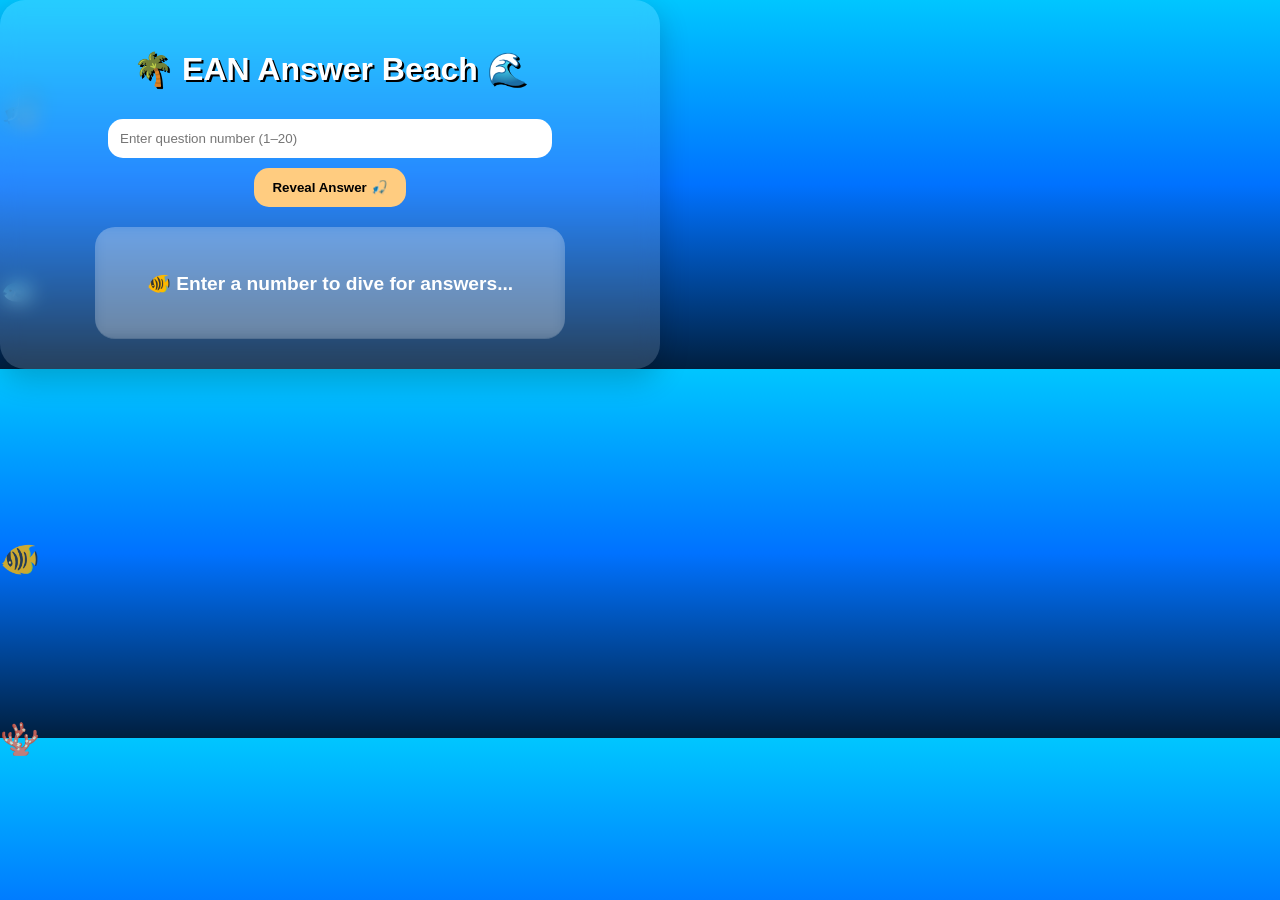
==== index.html @ 5c1686e1 "Update index.html" ====
<!DOCTYPE html>
<html lang="en">
<head>
  <meta charset="UTF-8">
  <title>EAN Answer Sea 🌊📘</title>
  <link rel="stylesheet" href="answer-style.css">
</head>

<body>

  <div class="container">

    <h1>🌴 EAN Answer Beach 🌊</h1>

    <input type="number" id="aNumber" placeholder="Enter question number (1–20)">
    <br>
    <button onclick="showAnswer()">Reveal Answer 🎣</button>

    <div id="answerBox">
      <p id="answerText">🐠 Enter a number to dive for answers...</p>
    </div>

  </div>

  <!-- floating aesthetic elements -->
  <div class="floating" style="top:10%; left:0;">🎣</div>
  <div class="floating" style="top:30%; left:0;">🐟</div>
  <div class="floating" style="top:60%; left:0;">🐠</div>
  <div class="floating" style="top:80%; left:0;">🪸</div>

  <script src="answer.js"></script>
</body>
</html>
---- answer-style.css ----
body {
  margin: 0;
  font-family: "Comic Sans MS", Arial;
  text-align: center;
  color: white;
  background: linear-gradient(to bottom, #00c6ff, #0072ff, #001f3f);
  overflow: hidden;body {
  margin: 0;
  font-family: "Poppins", Arial, sans-serif;
  height: 100vh;
  overflow: hidden;
  display: flex;
  justify-content: center;
  align-items: center;
  color: white;
  text-align: center;

  /* Sky → sea → sand gradient */
  background: linear-gradient(
    to bottom,
    #87ceeb 0%,      /* sky */
    #b0e0ff 35%,     /* soft clouds */
    #4fc3f7 60%,     /* sea */
    #f4d03f 100%     /* sand */
  );
}

/* floating aesthetic overlay */
body::before {
  content: "";
  position: absolute;
  width: 100%;
  height: 100%;
  background-image:
    radial-gradient(circle at 20% 30%, rgba(255,255,255,0.6) 0 2px, transparent 3px),
    radial-gradient(circle at 70% 40%, rgba(255,255,255,0.4) 0 2px, transparent 3px),
    radial-gradient(circle at 40% 80%, rgba(255,255,255,0.5) 0 2px, transparent 3px);
  animation: floatSky 12s infinite linear;
  pointer-events: none;
}

@keyframes floatSky {
  from { transform: translateY(0px); }
  to { transform: translateY(-50px); }
}

/* CENTER CARD */
.container {
  position: relative;
  z-index: 2;
  width: 70%;
  max-width: 600px;
  padding: 30px;
  border-radius: 25px;

  background: rgba(255, 255, 255, 0.15);
  backdrop-filter: blur(10px);

  box-shadow: 0 10px 30px rgba(0,0,0,0.2);
}

/* INPUT */
input {
  padding: 12px;
  border-radius: 15px;
  border: none;
  width: 70%;
  margin-top: 10px;
  outline: none;
}

/* BUTTON */
button {
  margin-top: 10px;
  padding: 12px 18px;
  border: none;
  border-radius: 15px;
  background: #ffcc80;
  font-weight: bold;
  cursor: pointer;
  transition: 0.3s;
}

button:hover {
  background: #ffb74d;
  transform: scale(1.05);
}

/* ANSWER BOX */
#answerBox {
  margin-top: 20px;
  font-size: 1.2rem;
  font-weight: bold;
}

/* FLOATING FISH + RODS */
.floating {
  position: absolute;
  font-size: 2rem;
  animation: swim 12s linear infinite;
  opacity: 0.8;
}

@keyframes swim {
  from { transform: translateX(-200px) rotate(0deg); }
  to { transform: translateX(120vw) rotate(360deg); }
}
}

h1 {
  margin-top: 20px;
  text-shadow: 2px 2px 0 #000;
}

.input-box {
  margin-top: 20px;
}

input {
  padding: 10px;
  border-radius: 15px;
  border: none;
  width: 220px;
}

button {
  padding: 10px 15px;
  border-radius: 15px;
  border: none;
  background: #ffeb3b;
  font-weight: bold;
  cursor: pointer;
}

button:hover {
  background: #ffd600;
}

#answerBox {
  margin-top: 60px;
  width: 70%;
  margin-left: auto;
  margin-right: auto;
  padding: 25px;
  background: rgba(255,255,255,0.2);
  border-radius: 20px;
  backdrop-filter: blur(6px);
  font-size: 1.5rem;
  animation: pop 0.3s ease-in-out;
}

@keyframes pop {
  0% { transform: scale(0.5); opacity: 0; }
  100% { transform: scale(1); opacity: 1; }
}
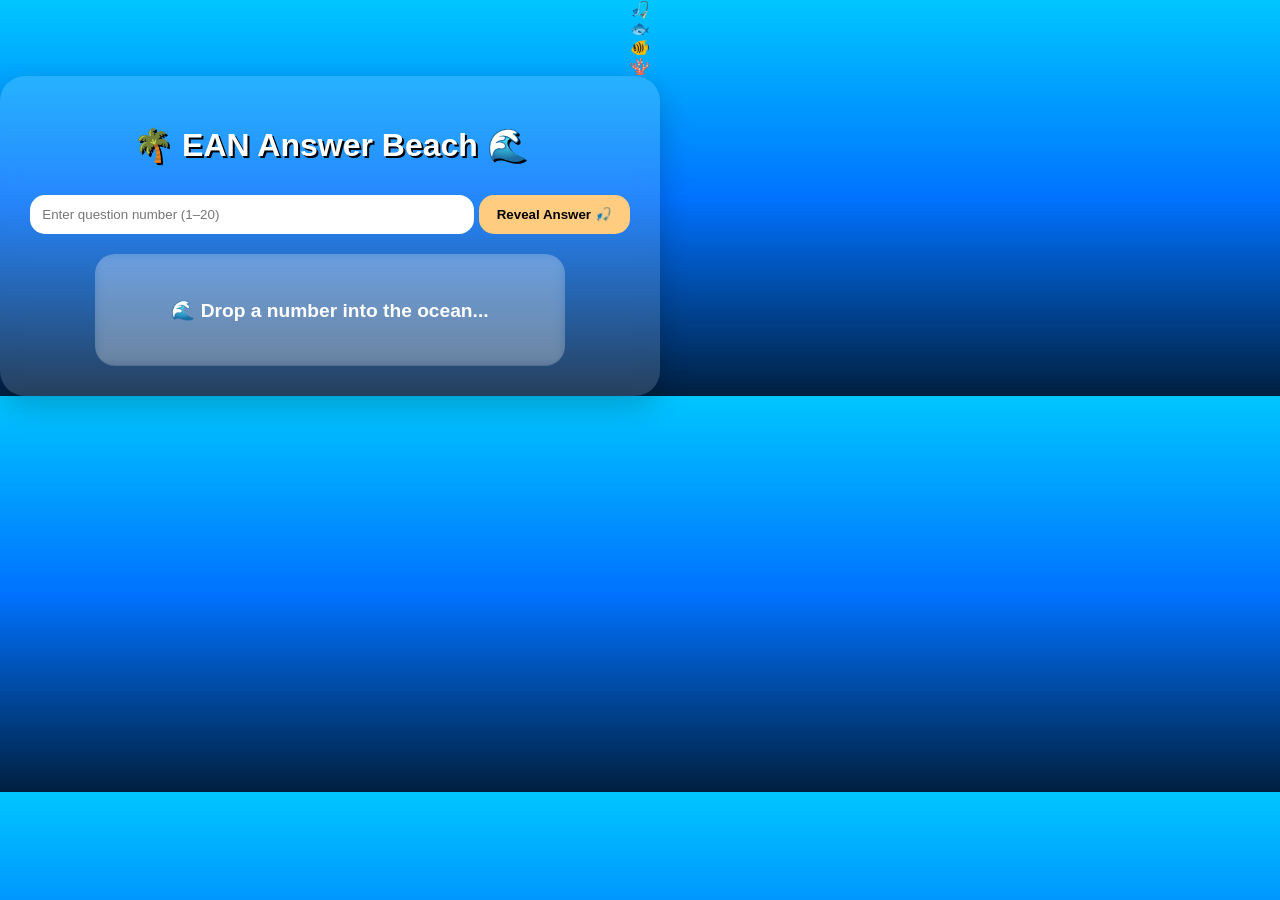
==== commit c4d57dfe: "Update index.html" ====
--- a/index.html
+++ b/index.html
@@ -2,31 +2,43 @@
 <html lang="en">
 <head>
   <meta charset="UTF-8">
-  <title>EAN Answer Sea 🌊📘</title>
+  <title>EAN Answer Beach 🌊</title>
   <link rel="stylesheet" href="answer-style.css">
 </head>
 
 <body>
 
+  <!-- SKY -->
+  <div class="sky"></div>
+
+  <!-- CLOUDS -->
+  <div class="cloud c1"></div>
+  <div class="cloud c2"></div>
+  <div class="cloud c3"></div>
+
+  <!-- SEA -->
+  <div class="sea"></div>
+
+  <!-- SAND -->
+  <div class="sand"></div>
+
+  <!-- FLOATING OBJECTS -->
+  <div class="float f1">🎣</div>
+  <div class="float f2">🐟</div>
+  <div class="float f3">🐠</div>
+  <div class="float f4">🪸</div>
+
+  <!-- CENTER UI -->
   <div class="container">
-
     <h1>🌴 EAN Answer Beach 🌊</h1>
 
     <input type="number" id="aNumber" placeholder="Enter question number (1–20)">
-    <br>
     <button onclick="showAnswer()">Reveal Answer 🎣</button>
 
     <div id="answerBox">
-      <p id="answerText">🐠 Enter a number to dive for answers...</p>
+      <p id="answerText">🌊 Drop a number into the ocean...</p>
     </div>
-
   </div>
-
-  <!-- floating aesthetic elements -->
-  <div class="floating" style="top:10%; left:0;">🎣</div>
-  <div class="floating" style="top:30%; left:0;">🐟</div>
-  <div class="floating" style="top:60%; left:0;">🐠</div>
-  <div class="floating" style="top:80%; left:0;">🪸</div>
 
   <script src="answer.js"></script>
 </body>
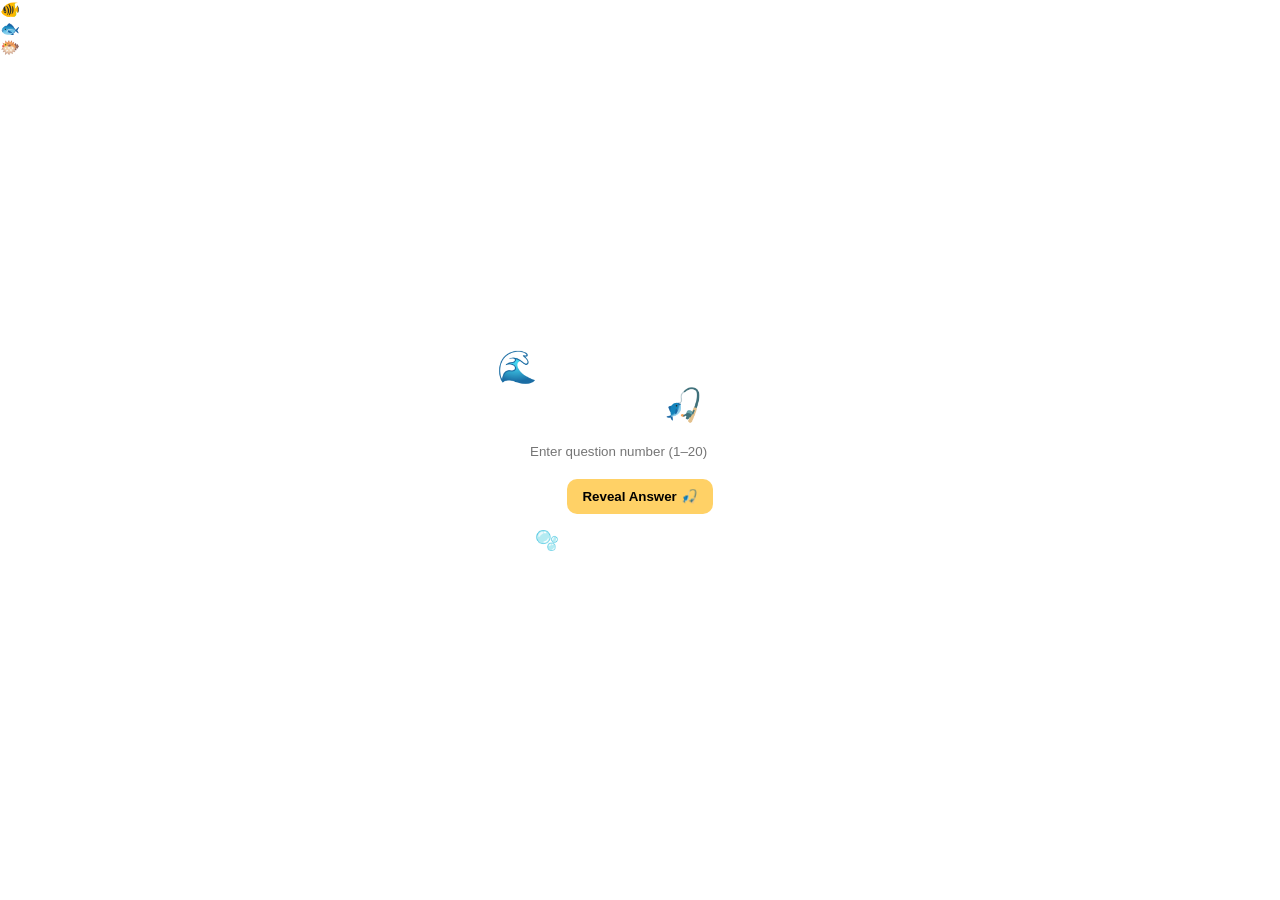
==== commit 89fb486c: "Update index.html" ====
--- a/index.html
+++ b/index.html
@@ -2,42 +2,31 @@
 <html lang="en">
 <head>
   <meta charset="UTF-8">
-  <title>EAN Answer Beach 🌊</title>
+  <meta name="viewport" content="width=device-width, initial-scale=1.0, viewport-fit=cover">
+  <title>EAN Answer Reef 🌊🎣</title>
   <link rel="stylesheet" href="answer-style.css">
 </head>
 
 <body>
 
-  <!-- SKY -->
-  <div class="sky"></div>
+  <div class="bg"></div>
+  <div class="light"></div>
 
-  <!-- CLOUDS -->
-  <div class="cloud c1"></div>
-  <div class="cloud c2"></div>
-  <div class="cloud c3"></div>
+  <div class="fish f1">🐠</div>
+  <div class="fish f2">🐟</div>
+  <div class="fish f3">🐡</div>
 
-  <!-- SEA -->
-  <div class="sea"></div>
+  <div class="container">
 
-  <!-- SAND -->
-  <div class="sand"></div>
-
-  <!-- FLOATING OBJECTS -->
-  <div class="float f1">🎣</div>
-  <div class="float f2">🐟</div>
-  <div class="float f3">🐠</div>
-  <div class="float f4">🪸</div>
-
-  <!-- CENTER UI -->
-  <div class="container">
-    <h1>🌴 EAN Answer Beach 🌊</h1>
+    <h1>🌊 Answer Fishing Zone 🎣</h1>
 
     <input type="number" id="aNumber" placeholder="Enter question number (1–20)">
     <button onclick="showAnswer()">Reveal Answer 🎣</button>
 
     <div id="answerBox">
-      <p id="answerText">🌊 Drop a number into the ocean...</p>
+      <p id="answerText">🫧 Cast for the answer...</p>
     </div>
+
   </div>
 
   <script src="answer.js"></script>
--- a/answer-style.css
+++ b/answer-style.css
@@ -1,155 +1,123 @@
-body {
+* {
   margin: 0;
-  font-family: "Comic Sans MS", Arial;
-  text-align: center;
-  color: white;
-  background: linear-gradient(to bottom, #00c6ff, #0072ff, #001f3f);
-  overflow: hidden;body {
-  margin: 0;
-  font-family: "Poppins", Arial, sans-serif;
-  height: 100vh;
-  overflow: hidden;
-  display: flex;
-  justify-content: center;
-  align-items: center;
-  color: white;
-  text-align: center;
-
-  /* Sky → sea → sand gradient */
-  background: linear-gradient(
-    to bottom,
-    #87ceeb 0%,      /* sky */
-    #b0e0ff 35%,     /* soft clouds */
-    #4fc3f7 60%,     /* sea */
-    #f4d03f 100%     /* sand */
-  );
+  padding: 0;
+  box-sizing: border-box;
 }
 
-/* floating aesthetic overlay */
-body::before {
-  content: "";
+body {
+  overflow: hidden;
+  font-family: Arial, sans-serif;
+}
+
+/* SKY */
+.sky {
   position: absolute;
   width: 100%;
-  height: 100%;
-  background-image:
-    radial-gradient(circle at 20% 30%, rgba(255,255,255,0.6) 0 2px, transparent 3px),
-    radial-gradient(circle at 70% 40%, rgba(255,255,255,0.4) 0 2px, transparent 3px),
-    radial-gradient(circle at 40% 80%, rgba(255,255,255,0.5) 0 2px, transparent 3px);
-  animation: floatSky 12s infinite linear;
-  pointer-events: none;
+  height: 40%;
+  background: linear-gradient(to bottom, #7ec8ff, #cfefff);
 }
 
-@keyframes floatSky {
-  from { transform: translateY(0px); }
-  to { transform: translateY(-50px); }
+/* CLOUDS */
+.cloud {
+  position: absolute;
+  width: 120px;
+  height: 60px;
+  background: white;
+  border-radius: 50px;
+  opacity: 0.8;
+  animation: floatClouds 20s linear infinite;
+}
+
+.c1 { top: 5%; left: -150px; }
+.c2 { top: 12%; left: -300px; animation-duration: 30s; }
+.c3 { top: 8%; left: -500px; animation-duration: 25s; }
+
+@keyframes floatClouds {
+  from { transform: translateX(0); }
+  to { transform: translateX(120vw); }
+}
+
+/* SEA */
+.sea {
+  position: absolute;
+  top: 40%;
+  width: 100%;
+  height: 35%;
+  background: linear-gradient(to bottom, #2aa7ff, #0077be);
+  animation: waveMove 6s infinite ease-in-out;
+}
+
+@keyframes waveMove {
+  0%,100% { filter: brightness(1); }
+  50% { filter: brightness(1.1); }
+}
+
+/* SAND */
+.sand {
+  position: absolute;
+  bottom: 0;
+  width: 100%;
+  height: 25%;
+  background: linear-gradient(to top, #f2d16b, #f7e3a1);
+}
+
+/* FLOATING OBJECTS */
+.float {
+  position: absolute;
+  font-size: 2rem;
+  animation: drift 12s linear infinite;
+  opacity: 0.8;
+}
+
+.f1 { top: 60%; left: -50px; }
+.f2 { top: 20%; left: -80px; animation-duration: 18s; }
+.f3 { top: 50%; left: -120px; animation-duration: 14s; }
+.f4 { top: 70%; left: -200px; animation-duration: 20s; }
+
+@keyframes drift {
+  from { transform: translateX(-100px) rotate(0deg); }
+  to { transform: translateX(120vw) rotate(360deg); }
 }
 
 /* CENTER CARD */
 .container {
-  position: relative;
-  z-index: 2;
-  width: 70%;
-  max-width: 600px;
-  padding: 30px;
-  border-radius: 25px;
-
-  background: rgba(255, 255, 255, 0.15);
+  position: absolute;
+  top: 50%;
+  left: 50%;
+  transform: translate(-50%, -50%);
+  width: 350px;
+  padding: 25px;
+  background: rgba(255,255,255,0.2);
   backdrop-filter: blur(10px);
-
-  box-shadow: 0 10px 30px rgba(0,0,0,0.2);
+  border-radius: 20px;
+  text-align: center;
+  color: white;
+  z-index: 10;
 }
 
-/* INPUT */
 input {
-  padding: 12px;
-  border-radius: 15px;
+  width: 80%;
+  padding: 10px;
   border: none;
-  width: 70%;
+  border-radius: 10px;
   margin-top: 10px;
-  outline: none;
 }
 
-/* BUTTON */
 button {
   margin-top: 10px;
-  padding: 12px 18px;
+  padding: 10px 15px;
   border: none;
-  border-radius: 15px;
-  background: #ffcc80;
+  border-radius: 10px;
+  background: #ffd166;
+  cursor: pointer;
   font-weight: bold;
-  cursor: pointer;
-  transition: 0.3s;
 }
 
 button:hover {
-  background: #ffb74d;
-  transform: scale(1.05);
-}
-
-/* ANSWER BOX */
-#answerBox {
-  margin-top: 20px;
-  font-size: 1.2rem;
-  font-weight: bold;
-}
-
-/* FLOATING FISH + RODS */
-.floating {
-  position: absolute;
-  font-size: 2rem;
-  animation: swim 12s linear infinite;
-  opacity: 0.8;
-}
-
-@keyframes swim {
-  from { transform: translateX(-200px) rotate(0deg); }
-  to { transform: translateX(120vw) rotate(360deg); }
-}
-}
-
-h1 {
-  margin-top: 20px;
-  text-shadow: 2px 2px 0 #000;
-}
-
-.input-box {
-  margin-top: 20px;
-}
-
-input {
-  padding: 10px;
-  border-radius: 15px;
-  border: none;
-  width: 220px;
-}
-
-button {
-  padding: 10px 15px;
-  border-radius: 15px;
-  border: none;
-  background: #ffeb3b;
-  font-weight: bold;
-  cursor: pointer;
-}
-
-button:hover {
-  background: #ffd600;
+  background: #ffb703;
 }
 
 #answerBox {
-  margin-top: 60px;
-  width: 70%;
-  margin-left: auto;
-  margin-right: auto;
-  padding: 25px;
-  background: rgba(255,255,255,0.2);
-  border-radius: 20px;
-  backdrop-filter: blur(6px);
-  font-size: 1.5rem;
-  animation: pop 0.3s ease-in-out;
+  margin-top: 15px;
+  font-size: 1.2rem;
 }
-
-@keyframes pop {
-  0% { transform: scale(0.5); opacity: 0; }
-  100% { transform: scale(1); opacity: 1; }
-}
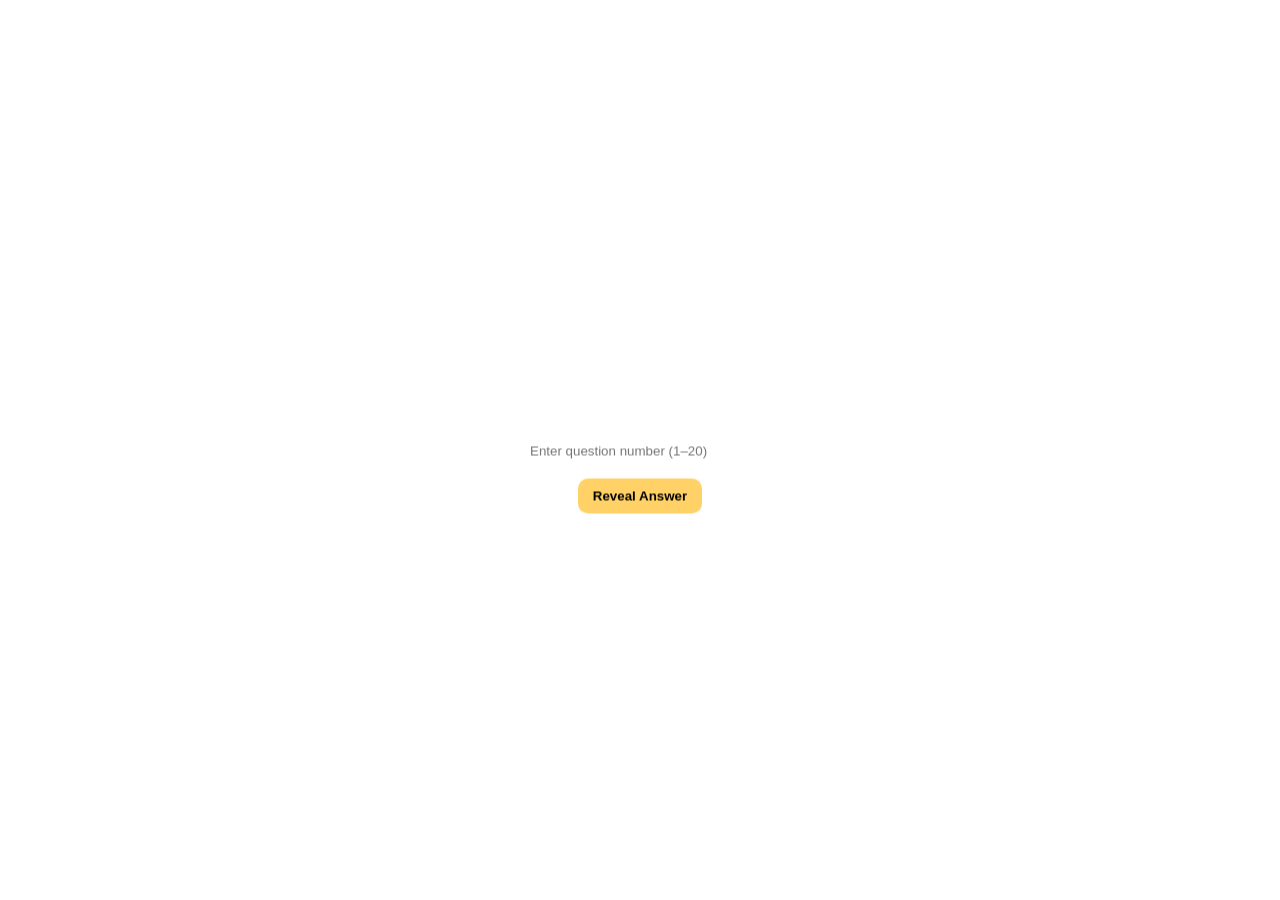
==== commit 9318f3d0: "Update index.html" ====
--- a/index.html
+++ b/index.html
@@ -2,29 +2,22 @@
 <html lang="en">
 <head>
   <meta charset="UTF-8">
-  <meta name="viewport" content="width=device-width, initial-scale=1.0, viewport-fit=cover">
-  <title>EAN Answer Reef 🌊🎣</title>
+  <meta name="viewport" content="width=device-width, initial-scale=1.0">
+  <title>EAN Answers</title>
   <link rel="stylesheet" href="answer-style.css">
 </head>
 
 <body>
 
-  <div class="bg"></div>
-  <div class="light"></div>
-
-  <div class="fish f1">🐠</div>
-  <div class="fish f2">🐟</div>
-  <div class="fish f3">🐡</div>
-
   <div class="container">
 
-    <h1>🌊 Answer Fishing Zone 🎣</h1>
+    <h1>EAN Answer Checker</h1>
 
     <input type="number" id="aNumber" placeholder="Enter question number (1–20)">
-    <button onclick="showAnswer()">Reveal Answer 🎣</button>
+    <button onclick="showAnswer()">Reveal Answer</button>
 
     <div id="answerBox">
-      <p id="answerText">🫧 Cast for the answer...</p>
+      <p id="answerText">Enter a number to see answer</p>
     </div>
 
   </div>
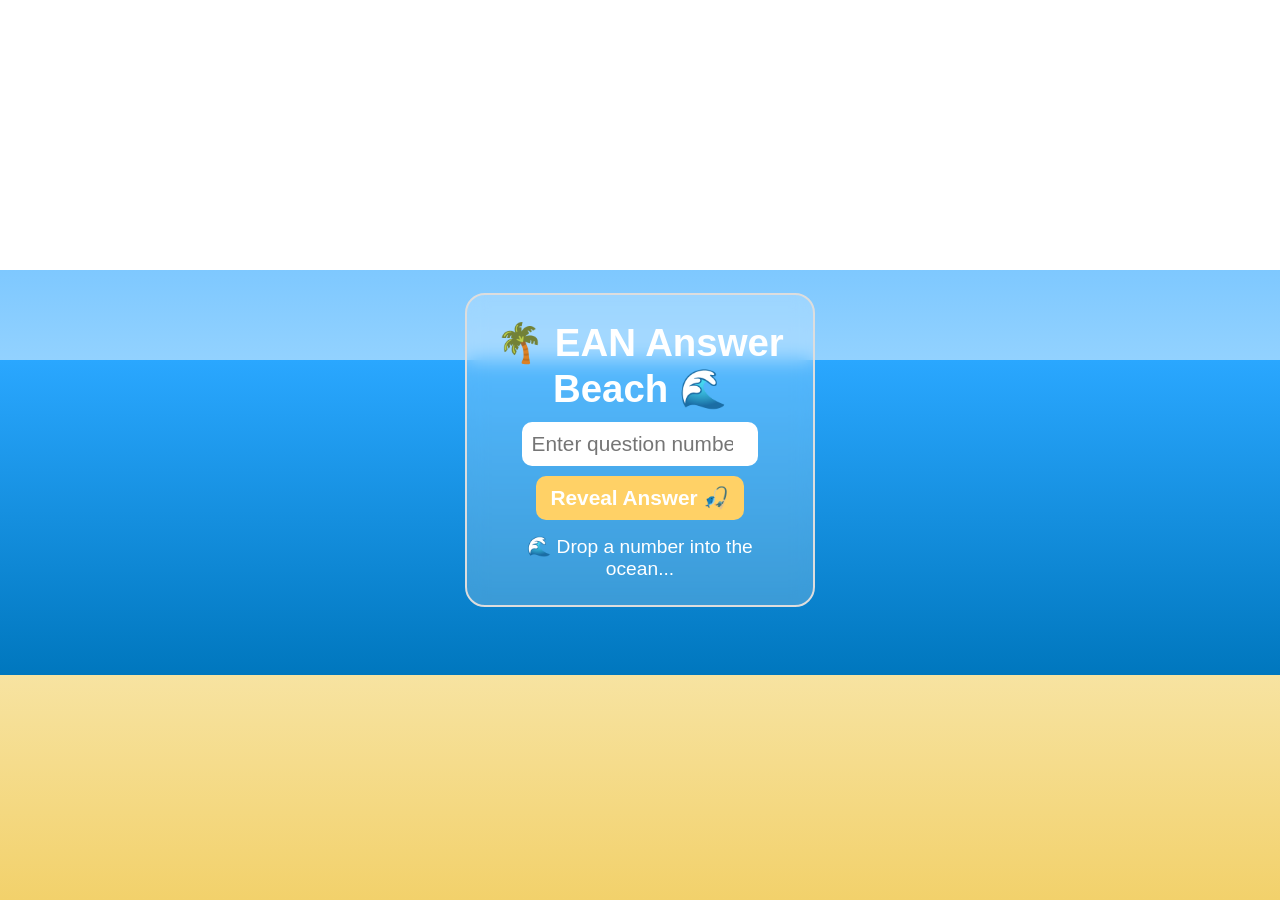
==== commit 587f5853: "Update index.html" ====
--- a/index.html
+++ b/index.html
@@ -2,24 +2,42 @@
 <html lang="en">
 <head>
   <meta charset="UTF-8">
-  <meta name="viewport" content="width=device-width, initial-scale=1.0">
-  <title>EAN Answers</title>
+  <title>EAN Answer Beach 🌊</title>
   <link rel="stylesheet" href="answer-style.css">
 </head>
 
 <body>
 
+  <!-- SKY -->
+  <div class="sky"></div>
+
+  <!-- CLOUDS -->
+  <div class="cloud c1"></div>
+  <div class="cloud c2"></div>
+  <div class="cloud c3"></div>
+
+  <!-- SEA -->
+  <div class="sea"></div>
+
+  <!-- SAND -->
+  <div class="sand"></div>
+
+  <!-- FLOATING OBJECTS -->
+  <div class="float f1">🎣</div>
+  <div class="float f2">🐟</div>
+  <div class="float f3">🐠</div>
+  <div class="float f4">🪸</div>
+
+  <!-- CENTER UI -->
   <div class="container">
-
-    <h1>EAN Answer Checker</h1>
+    <h1>🌴 EAN Answer Beach 🌊</h1>
 
     <input type="number" id="aNumber" placeholder="Enter question number (1–20)">
-    <button onclick="showAnswer()">Reveal Answer</button>
+    <button onclick="showAnswer()">Reveal Answer 🎣</button>
 
     <div id="answerBox">
-      <p id="answerText">Enter a number to see answer</p>
+      <p id="answerText">🌊 Drop a number into the ocean...</p>
     </div>
-
   </div>
 
   <script src="answer.js"></script>
--- a/answer-style.css
+++ b/answer-style.css
@@ -5,8 +5,59 @@
 }
 
 body {
-  overflow: hidden;
+  margin: 0;
   font-family: Arial, sans-serif;
+  background: white;
+  display: flex;
+  justify-content: center;
+  align-items: center;
+  height: 100vh;
+}
+
+/* BIG CENTER BOX */
+.container {
+  width: min(90%, 700px);
+  padding: 50px;
+  text-align: center;
+  border: 2px solid #ddd;
+  border-radius: 20px;
+}
+
+/* TITLE */
+h1 {
+  font-size: 2.4rem;
+}
+
+/* INPUT BIGGER */
+input {
+  width: 85%;
+  padding: 18px;
+  font-size: 1.3rem;
+  border-radius: 12px;
+  border: 1px solid #ccc;
+  margin-top: 20px;
+}
+
+/* BIG BUTTON */
+button {
+  margin-top: 20px;
+  padding: 18px 25px;
+  font-size: 1.3rem;
+  border-radius: 12px;
+  border: none;
+  background: #333;
+  color: white;
+  cursor: pointer;
+}
+
+button:hover {
+  background: #555;
+}
+
+/* ANSWER TEXT */
+#answerBox {
+  margin-top: 25px;
+  font-size: 1.4rem;
 }
 
 /* SKY */
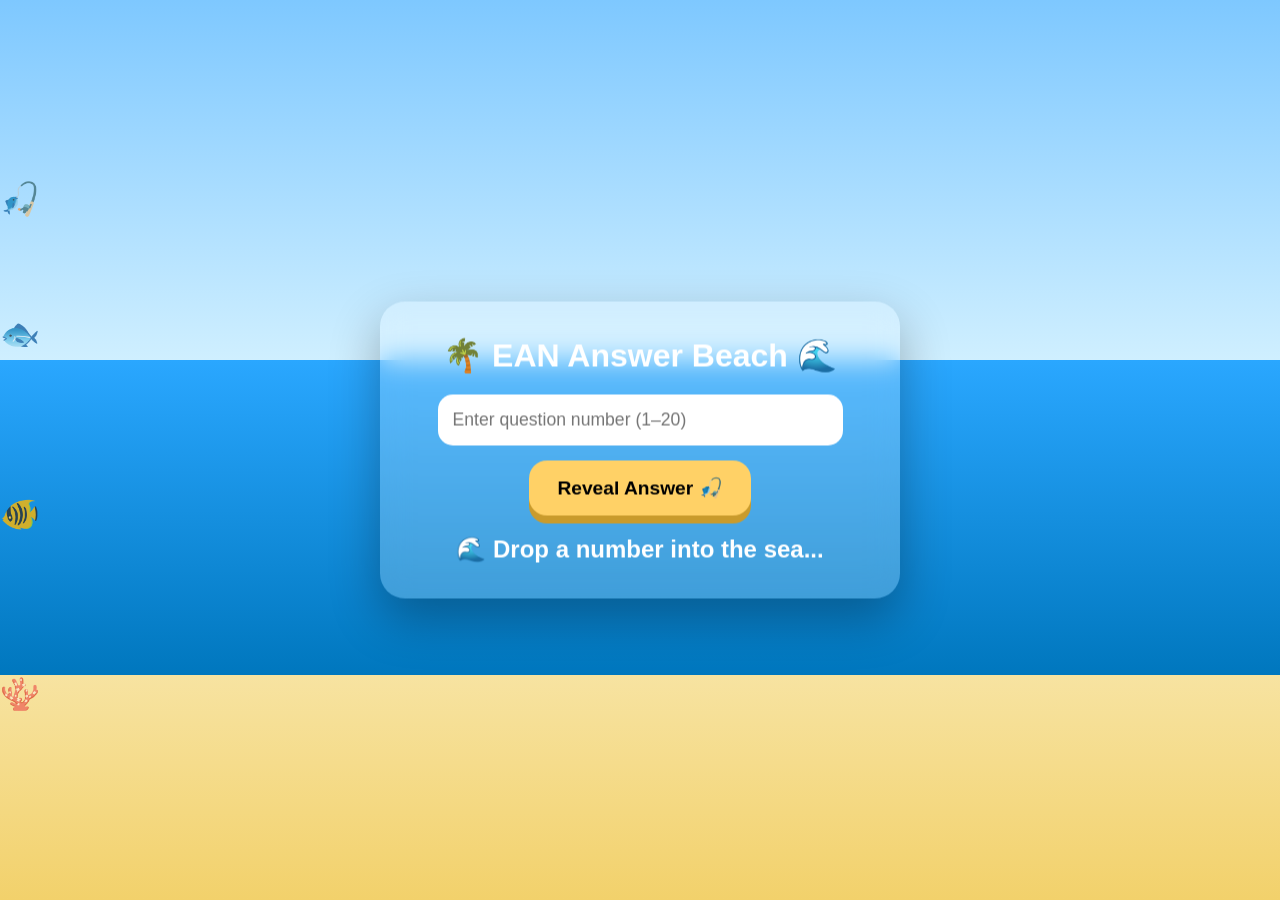
==== commit 90af375d: "Update index.html" ====
--- a/index.html
+++ b/index.html
@@ -2,41 +2,32 @@
 <html lang="en">
 <head>
   <meta charset="UTF-8">
-  <title>EAN Answer Beach 🌊</title>
+  <title>EAN Answer Beach 🌊🎣</title>
   <link rel="stylesheet" href="answer-style.css">
 </head>
 
 <body>
 
-  <!-- SKY -->
+  <!-- BACKGROUND LAYERS -->
   <div class="sky"></div>
-
-  <!-- CLOUDS -->
-  <div class="cloud c1"></div>
-  <div class="cloud c2"></div>
-  <div class="cloud c3"></div>
-
-  <!-- SEA -->
   <div class="sea"></div>
-
-  <!-- SAND -->
   <div class="sand"></div>
 
   <!-- FLOATING OBJECTS -->
-  <div class="float f1">🎣</div>
-  <div class="float f2">🐟</div>
-  <div class="float f3">🐠</div>
-  <div class="float f4">🪸</div>
+  <div class="float" style="top:20%; left:0;">🎣</div>
+  <div class="float" style="top:35%; left:0;">🐟</div>
+  <div class="float" style="top:55%; left:0;">🐠</div>
+  <div class="float" style="top:75%; left:0;">🪸</div>
 
-  <!-- CENTER UI -->
+  <!-- MAIN UI -->
   <div class="container">
     <h1>🌴 EAN Answer Beach 🌊</h1>
 
     <input type="number" id="aNumber" placeholder="Enter question number (1–20)">
-    <button onclick="showAnswer()">Reveal Answer 🎣</button>
+    <button id="btn">Reveal Answer 🎣</button>
 
     <div id="answerBox">
-      <p id="answerText">🌊 Drop a number into the ocean...</p>
+      <p id="answerText">🌊 Drop a number into the sea...</p>
     </div>
   </div>
 
--- a/answer-style.css
+++ b/answer-style.css
@@ -5,59 +5,8 @@
 }
 
 body {
-  margin: 0;
+  overflow: hidden;
   font-family: Arial, sans-serif;
-  background: white;
-  display: flex;
-  justify-content: center;
-  align-items: center;
-  height: 100vh;
-}
-
-/* BIG CENTER BOX */
-.container {
-  width: min(90%, 700px);
-  padding: 50px;
-  text-align: center;
-  border: 2px solid #ddd;
-  border-radius: 20px;
-}
-
-/* TITLE */
-h1 {
-  font-size: 2.4rem;
-}
-
-/* INPUT BIGGER */
-input {
-  width: 85%;
-  padding: 18px;
-  font-size: 1.3rem;
-  border-radius: 12px;
-  border: 1px solid #ccc;
-  margin-top: 20px;
-}
-
-/* BIG BUTTON */
-button {
-  margin-top: 20px;
-  padding: 18px 25px;
-  font-size: 1.3rem;
-  border-radius: 12px;
-  border: none;
-  background: #333;
-  color: white;
-  cursor: pointer;
-}
-
-button:hover {
-  background: #555;
-}
-
-/* ANSWER TEXT */
-#answerBox {
-  margin-top: 25px;
-  font-size: 1.4rem;
 }
 
 /* SKY */
@@ -68,26 +17,6 @@
   background: linear-gradient(to bottom, #7ec8ff, #cfefff);
 }
 
-/* CLOUDS */
-.cloud {
-  position: absolute;
-  width: 120px;
-  height: 60px;
-  background: white;
-  border-radius: 50px;
-  opacity: 0.8;
-  animation: floatClouds 20s linear infinite;
-}
-
-.c1 { top: 5%; left: -150px; }
-.c2 { top: 12%; left: -300px; animation-duration: 30s; }
-.c3 { top: 8%; left: -500px; animation-duration: 25s; }
-
-@keyframes floatClouds {
-  from { transform: translateX(0); }
-  to { transform: translateX(120vw); }
-}
-
 /* SEA */
 .sea {
   position: absolute;
@@ -95,12 +24,6 @@
   width: 100%;
   height: 35%;
   background: linear-gradient(to bottom, #2aa7ff, #0077be);
-  animation: waveMove 6s infinite ease-in-out;
-}
-
-@keyframes waveMove {
-  0%,100% { filter: brightness(1); }
-  50% { filter: brightness(1.1); }
 }
 
 /* SAND */
@@ -120,55 +43,94 @@
   opacity: 0.8;
 }
 
-.f1 { top: 60%; left: -50px; }
-.f2 { top: 20%; left: -80px; animation-duration: 18s; }
-.f3 { top: 50%; left: -120px; animation-duration: 14s; }
-.f4 { top: 70%; left: -200px; animation-duration: 20s; }
-
 @keyframes drift {
   from { transform: translateX(-100px) rotate(0deg); }
   to { transform: translateX(120vw) rotate(360deg); }
 }
 
-/* CENTER CARD */
+/* CENTER GAME CARD */
 .container {
   position: absolute;
   top: 50%;
   left: 50%;
   transform: translate(-50%, -50%);
-  width: 350px;
-  padding: 25px;
-  background: rgba(255,255,255,0.2);
-  backdrop-filter: blur(10px);
-  border-radius: 20px;
+
+  width: 520px;
+  padding: 35px;
+
+  background: rgba(255,255,255,0.22);
+  backdrop-filter: blur(14px);
+  border-radius: 25px;
+
   text-align: center;
   color: white;
-  z-index: 10;
+
+  box-shadow: 0 20px 50px rgba(0,0,0,0.3);
 }
 
-input {
-  width: 80%;
-  padding: 10px;
-  border: none;
-  border-radius: 10px;
-  margin-top: 10px;
+/* TITLE */
+h1 {
+  font-size: 2rem;
+  margin-bottom: 20px;
 }
 
+/* INPUT */
+input {
+  width: 90%;
+  padding: 15px;
+  font-size: 1.1rem;
+
+  border: none;
+  border-radius: 15px;
+  outline: none;
+}
+
+/* 🎣 MAIN GAME BUTTON */
 button {
-  margin-top: 10px;
-  padding: 10px 15px;
+  margin-top: 15px;
+  padding: 16px 28px;
+
+  font-size: 1.2rem;
+  font-weight: bold;
+
   border: none;
-  border-radius: 10px;
+  border-radius: 18px;
+
   background: #ffd166;
   cursor: pointer;
+
+  position: relative;
+  overflow: hidden;
+
+  box-shadow: 0 8px 0 #c99b2c;
+  transition: all 0.2s ease;
+}
+
+/* PRESS EFFECT */
+button:active {
+  transform: translateY(4px);
+  box-shadow: 0 4px 0 #c99b2c;
+}
+
+/* 🌊 RIPPLE EFFECT */
+button span.ripple {
+  position: absolute;
+  border-radius: 50%;
+  transform: scale(0);
+  animation: ripple 600ms linear;
+  background-color: rgba(255,255,255,0.6);
+}
+
+@keyframes ripple {
+  to {
+    transform: scale(4);
+    opacity: 0;
+  }
+}
+
+/* ANSWER BOX */
+#answerBox {
+  margin-top: 20px;
+  font-size: 1.5rem;
   font-weight: bold;
 }
-
-button:hover {
-  background: #ffb703;
-}
-
-#answerBox {
-  margin-top: 15px;
-  font-size: 1.2rem;
-}
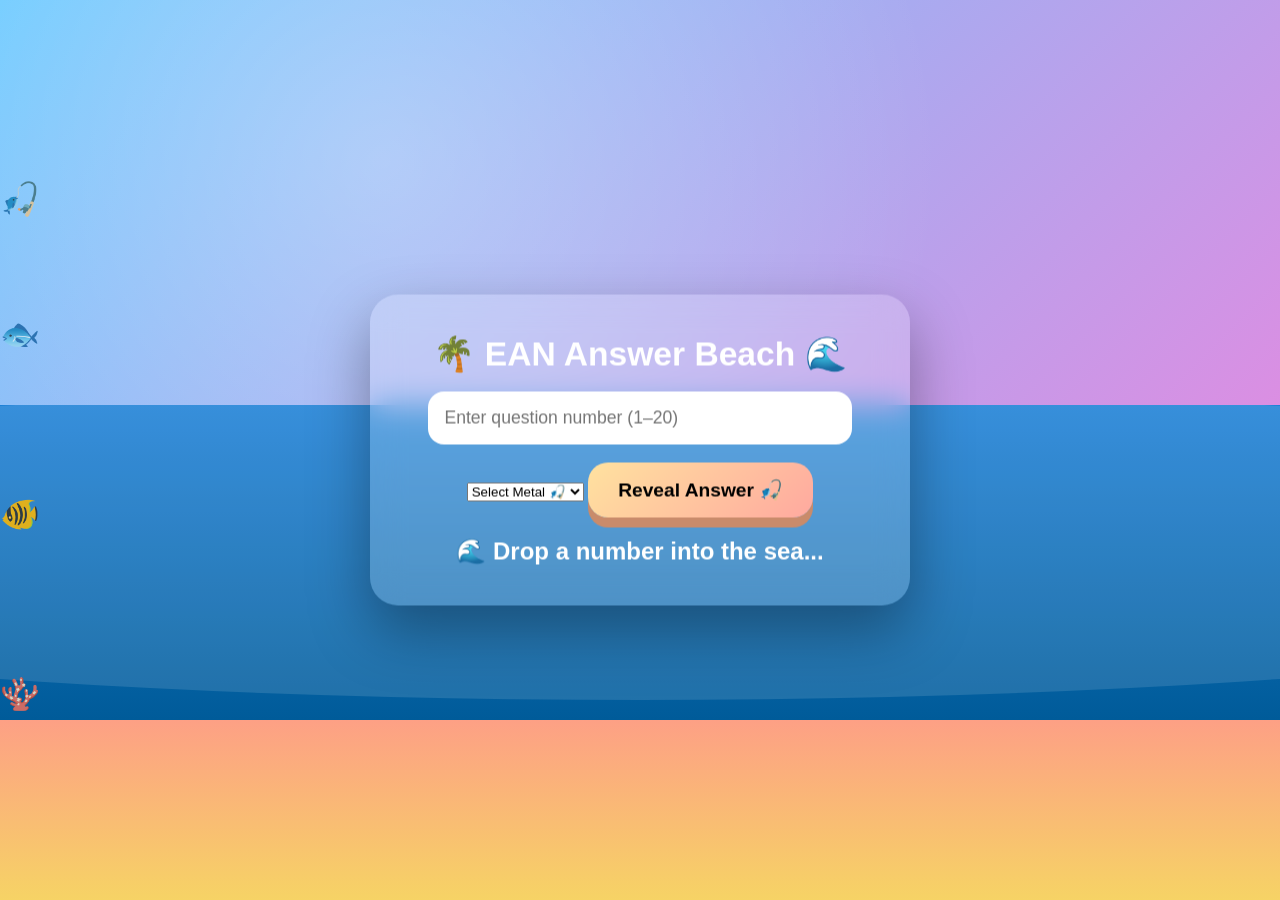
==== commit 901be5e6: "Update index.html" ====
--- a/index.html
+++ b/index.html
@@ -24,6 +24,17 @@
     <h1>🌴 EAN Answer Beach 🌊</h1>
 
     <input type="number" id="aNumber" placeholder="Enter question number (1–20)">
+    <select id="metal">
+  <option value="">Select Metal 🎣</option>
+  <option value="Fe">Fe</option>
+  <option value="Cu">Cu</option>
+  <option value="Co">Co</option>
+  <option value="Zn">Zn</option>
+  <option value="Ni">Ni</option>
+  <option value="Pt">Pt</option>
+  <option value="Pd">Pd</option>
+  <option value="Ag">Ag</option>
+</select>
     <button id="btn">Reveal Answer 🎣</button>
 
     <div id="answerBox">
--- a/answer-style.css
+++ b/answer-style.css
@@ -9,116 +9,149 @@
   font-family: Arial, sans-serif;
 }
 
-/* SKY */
+/* 🌅 ANIMATED PINK-PURPLE SKY */
 .sky {
   position: absolute;
   width: 100%;
-  height: 40%;
-  background: linear-gradient(to bottom, #7ec8ff, #cfefff);
+  height: 45%;
+  background: linear-gradient(-45deg, #ff4fd8, #7a5cff, #ff7ad9, #6ecbff);
+  background-size: 400% 400%;
+  animation: skyMove 10s ease infinite;
 }
 
-/* SEA */
+@keyframes skyMove {
+  0% { background-position: 0% 50%; }
+  50% { background-position: 100% 50%; }
+  100% { background-position: 0% 50%; }
+}
+
+/* ☁️ soft glow */
+.sky::after {
+  content: "";
+  position: absolute;
+  width: 100%;
+  height: 100%;
+  background: radial-gradient(circle at 30% 40%, rgba(255,255,255,0.3), transparent 60%);
+}
+
+/* 🌊 SEA */
 .sea {
   position: absolute;
-  top: 40%;
+  top: 45%;
   width: 100%;
   height: 35%;
-  background: linear-gradient(to bottom, #2aa7ff, #0077be);
+  background: linear-gradient(to bottom, #1b7fd6, #005b99);
+  overflow: hidden;
 }
 
-/* SAND */
+.sea::before {
+  content: "";
+  position: absolute;
+  width: 200%;
+  height: 100%;
+  background: rgba(255,255,255,0.12);
+  top: -20px;
+  left: -50%;
+  border-radius: 50%;
+  animation: wave 6s linear infinite;
+}
+
+@keyframes wave {
+  from { transform: translateX(0); }
+  to { transform: translateX(50%); }
+}
+
+/* 🏖️ SAND */
 .sand {
   position: absolute;
   bottom: 0;
   width: 100%;
-  height: 25%;
-  background: linear-gradient(to top, #f2d16b, #f7e3a1);
+  height: 20%;
+  background: linear-gradient(to top, #f6d365, #fda085);
 }
 
-/* FLOATING OBJECTS */
+/* 🎣 FLOATING ITEMS */
 .float {
   position: absolute;
   font-size: 2rem;
-  animation: drift 12s linear infinite;
-  opacity: 0.8;
+  animation: drift 14s linear infinite;
+  opacity: 0.85;
 }
 
 @keyframes drift {
-  from { transform: translateX(-100px) rotate(0deg); }
+  from { transform: translateX(-120px) rotate(0deg); }
   to { transform: translateX(120vw) rotate(360deg); }
 }
 
-/* CENTER GAME CARD */
+/* 🎮 CENTER UI */
 .container {
   position: absolute;
   top: 50%;
   left: 50%;
   transform: translate(-50%, -50%);
 
-  width: 520px;
-  padding: 35px;
+  width: 540px;
+  padding: 40px;
 
-  background: rgba(255,255,255,0.22);
-  backdrop-filter: blur(14px);
-  border-radius: 25px;
+  background: rgba(255,255,255,0.18);
+  backdrop-filter: blur(16px);
 
+  border-radius: 28px;
   text-align: center;
+
   color: white;
-
-  box-shadow: 0 20px 50px rgba(0,0,0,0.3);
+  box-shadow: 0 25px 60px rgba(0,0,0,0.35);
 }
 
-/* TITLE */
 h1 {
-  font-size: 2rem;
-  margin-bottom: 20px;
+  font-size: 2.1rem;
+  margin-bottom: 18px;
 }
 
 /* INPUT */
 input {
-  width: 90%;
-  padding: 15px;
+  width: 92%;
+  padding: 16px;
   font-size: 1.1rem;
 
   border: none;
-  border-radius: 15px;
+  border-radius: 16px;
   outline: none;
 }
 
-/* 🎣 MAIN GAME BUTTON */
+/* 🎣 BUTTON */
 button {
-  margin-top: 15px;
-  padding: 16px 28px;
+  margin-top: 18px;
+  padding: 16px 30px;
 
   font-size: 1.2rem;
   font-weight: bold;
 
   border: none;
-  border-radius: 18px;
+  border-radius: 20px;
 
-  background: #ffd166;
+  background: linear-gradient(135deg, #ffe29f, #ffa99f);
   cursor: pointer;
 
   position: relative;
   overflow: hidden;
 
-  box-shadow: 0 8px 0 #c99b2c;
+  box-shadow: 0 10px 0 #c98b6b;
   transition: all 0.2s ease;
 }
 
-/* PRESS EFFECT */
 button:active {
-  transform: translateY(4px);
-  box-shadow: 0 4px 0 #c99b2c;
+  transform: translateY(5px);
+  box-shadow: 0 5px 0 #c98b6b;
 }
 
-/* 🌊 RIPPLE EFFECT */
-button span.ripple {
+/* 🌊 ripple */
+.ripple {
   position: absolute;
   border-radius: 50%;
   transform: scale(0);
   animation: ripple 600ms linear;
-  background-color: rgba(255,255,255,0.6);
+  background: rgba(255,255,255,0.6);
 }
 
 @keyframes ripple {
@@ -128,9 +161,15 @@
   }
 }
 
-/* ANSWER BOX */
+/* ANSWER */
 #answerBox {
   margin-top: 20px;
   font-size: 1.5rem;
   font-weight: bold;
+  animation: pop 0.3s ease;
 }
+
+@keyframes pop {
+  0% { transform: scale(0.6); opacity: 0; }
+  100% { transform: scale(1); opacity: 1; }
+}
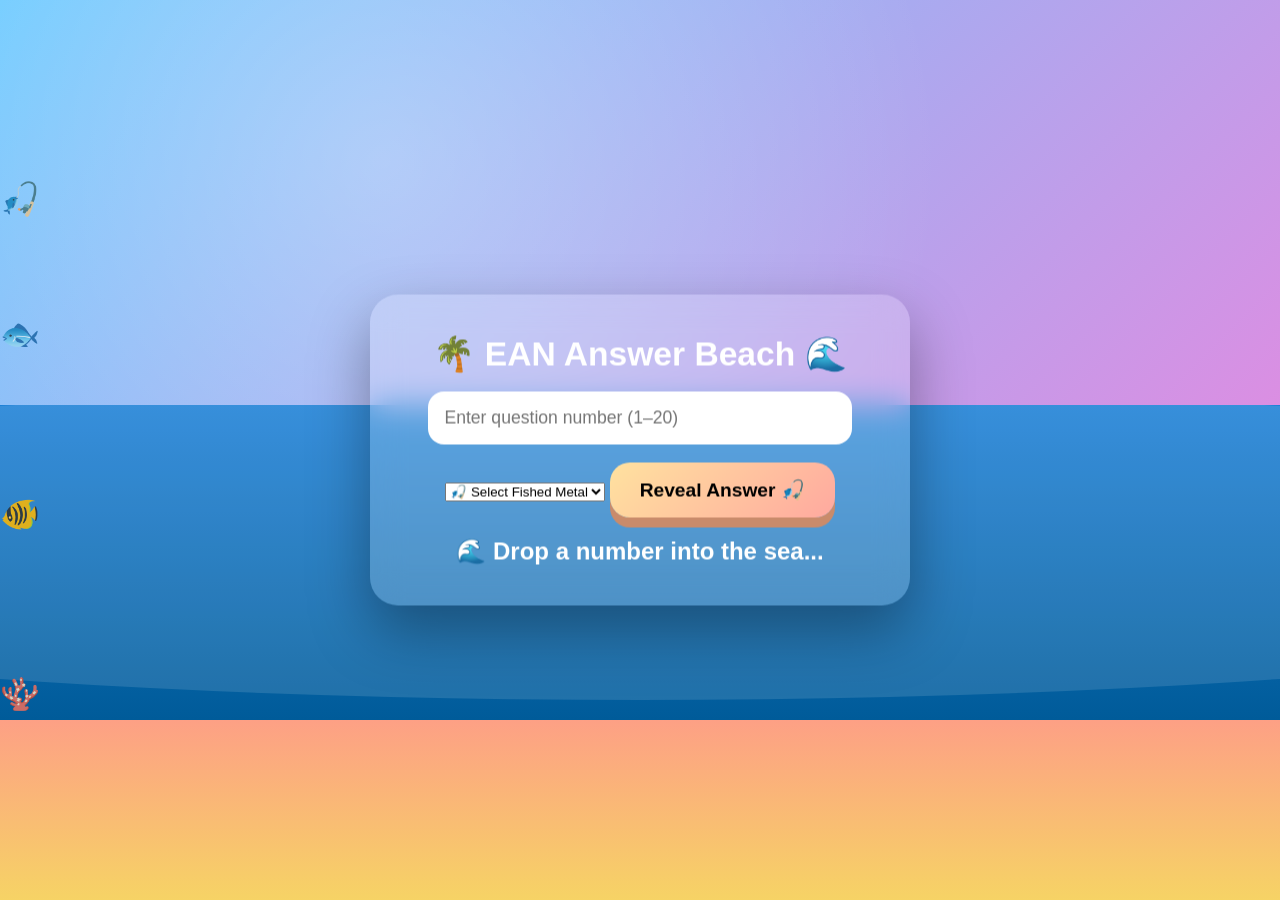
==== commit a3cdb6c5: "Update index.html" ====
--- a/index.html
+++ b/index.html
@@ -24,8 +24,8 @@
     <h1>🌴 EAN Answer Beach 🌊</h1>
 
     <input type="number" id="aNumber" placeholder="Enter question number (1–20)">
-    <select id="metal">
-  <option value="">Select Metal 🎣</option>
+    <select id="metal" class="metal-select">
+  <option value="">🎣 Select Fished Metal</option>
   <option value="Fe">Fe</option>
   <option value="Cu">Cu</option>
   <option value="Co">Co</option>
